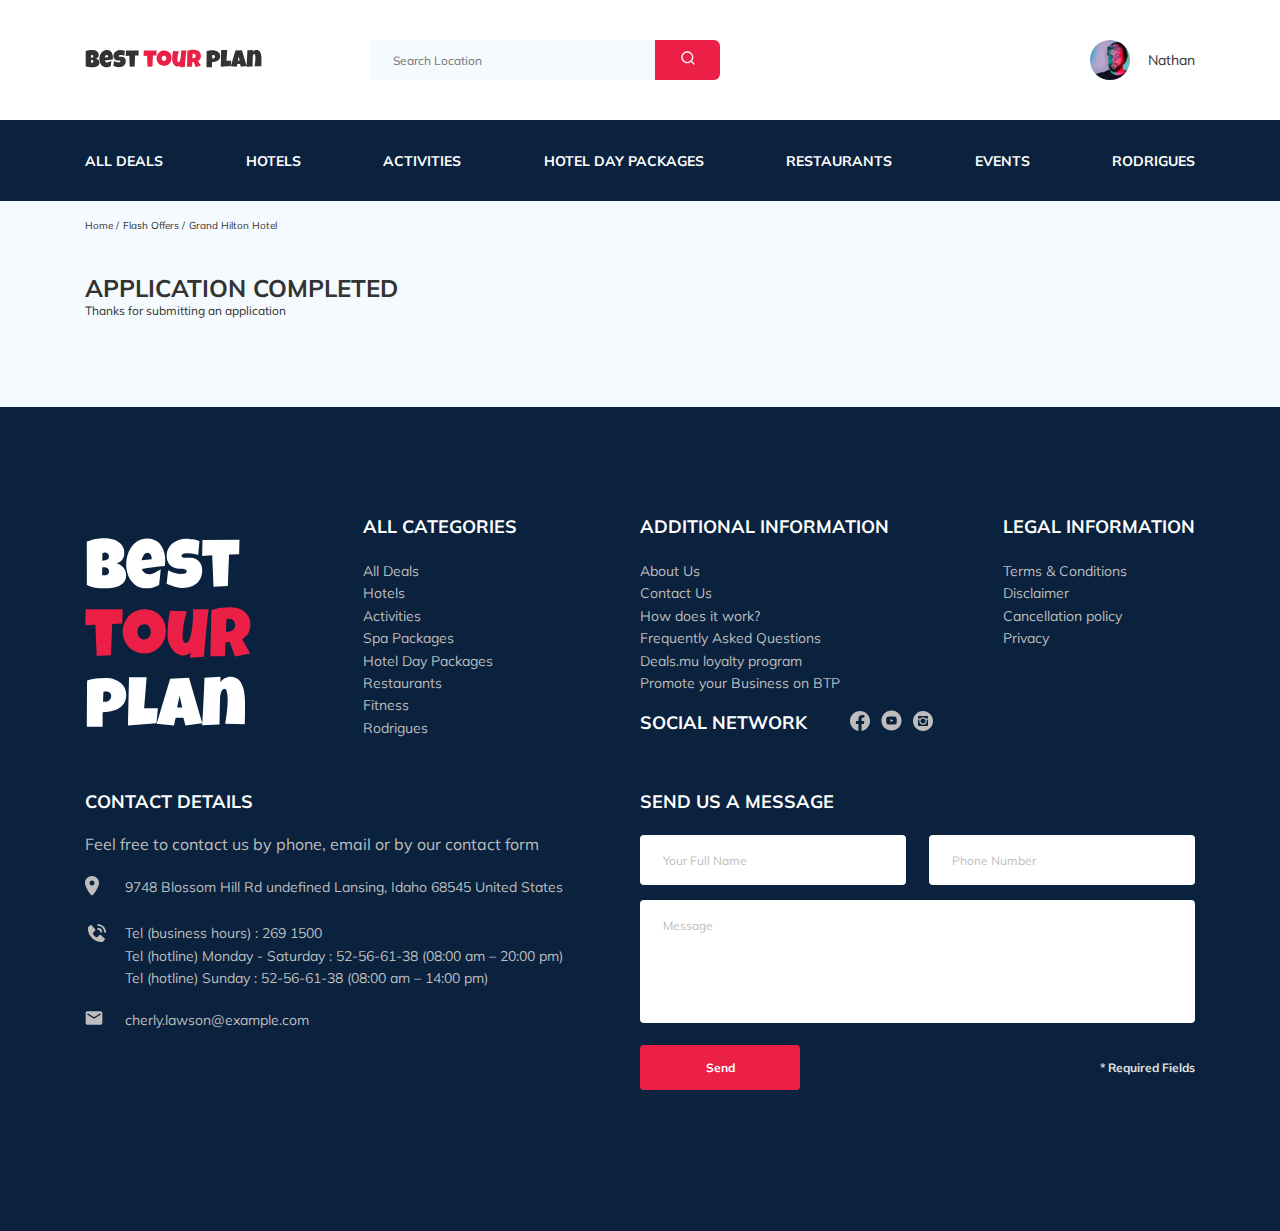
==== application.html @ 0e614ff8 "moving to another folder application.html" ====
<!DOCTYPE html>
<html lang="en">

<head>
  <meta charset="UTF-8">
  <meta name="viewport" content="width=device-width, initial-scale=1.0">
  <title>Best Tour Plan - Hotel Booking</title>
  <link rel="shortcut icon" href="favicon.ico" type="image/x-icon">
  <link rel="icon" href="favicon.ico" type="image/x-icon">

  <link rel="preconnect" href="https://fonts.gstatic.com">
  <link
    href="https://fonts.googleapis.com/css2?family=Mulish:wght@300;400;700&family=Nunito:wght@400;600;800&display=swap"
    rel="stylesheet">

  <link rel="stylesheet" href="css/swiper-bundle.min.css">
  <link rel="stylesheet" href="css/style.css">
</head>

<body>
  <header class="navbar navbar--mobile_fixed">
    <div class="container">
      <div class="navbar-top">
        <a href="https://aleksey-veselov.ru/tour-plan/" class="logo">
          <img src="img/horizontal-logo.svg" alt="Logo: Best Tour Plan" class="logo__image">
        </a>
        <form action="#" class="search navbar__search navbar__search--mobile_hidden">
          <input type="text" class="search__input" placeholder="Search Location">
          <button class="search__button">
            <img src="img/search.svg" alt="Icon: search">
          </button>
        </form>
        <a href="#" class="user navbar__user navbar__user--mobile_hidden">
          <img src="img/user-avatar.jpg" alt="Avatar: Nathan" class="user__avatar">
          <span class="user__name">Nathan</span>
        </a>
        <!-- .menu-button_line -->
        <button class="menu-button navbar-top__menu-button">
          <span class="menu-button__line"></span>
          <span class="menu-button__line"></span>
          <span class="menu-button__line"></span>
        </button>
      </div>
      <!-- /.navbar-top -->
    </div>
    <!-- /.container -->
    <div class="navbar-bottom">
      <div class="container">
        <nav class="navbar-menu">
          <!-- mobile-menu-item -->
          <ul class="navbar-menu__item-list">
            <li class="navbar-menu__item navbar-menu__item--mobile_visible">
              <a href="#" class="user navbar__user navbar__user--mobile_visible">
                <img src="img/user-avatar.jpg" alt="Avatar: Nathan" class="user__avatar">
                <span class="user__name user__name--light">Nathan</span>
              </a>
            </li>
            <li class="navbar-menu__item navbar-menu__item--mobile_visible">
              <form action="#" class="search navbar__search navbar__search--mobile_visible">
                <input type="text" class="search__input" placeholder="Search Location">
                <button class="search__button">
                  <img src="img/search.svg" alt="Icon: search">
                </button>
              </form>
            </li>
            <li class="navbar-menu__item"></li>
          </ul>
          <!-- /.mobile-menu-item -->
          <ul class="navbar-menu__item-list">
            <li class="navbar-menu__item">
              <a href="#" class="navbar-menu__link">All Deals</a>
            </li>
            <li class="navbar-menu__item">
              <a href="#" class="navbar-menu__link">Hotels</a>
            </li>
            <li class="navbar-menu__item">
              <a href="#" class="navbar-menu__link">Activities</a>
            </li>
            <li class="navbar-menu__item">
              <a href="#" class="navbar-menu__link">Hotel Day Packages</a>
            </li>
            <li class="navbar-menu__item">
              <a href="#" class="navbar-menu__link">Restaurants</a>
            </li>
            <li class="navbar-menu__item">
              <a href="#" class="navbar-menu__link">Events</a>
            </li>
            <li class="navbar-menu__item">
              <a href="#" class="navbar-menu__link">Rodrigues</a>
            </li>
          </ul>
        </nav>
        <!-- /.navbar-menu -->
      </div>
      <!-- /.container -->
    </div>
    <!-- /.navbar-bottom -->
  </header>
  <div class="container">
    <nav class="breadcrumb">
      <ul class="breadcrumb-list">
        <li class="breadcrumb-list__item">
          <a href="#" class="breadcrumb-list__link">Home</a>
        </li>
        <li class="breadcrumb-list__item">
          <a href="#" class="breadcrumb-list__link">Flash Offers</a>
        </li>
        <li class="breadcrumb-list__item">Grand Hilton Hotel
        </li>
      </ul>
    </nav>
  </div>
  <!-- /.breadcrumb -->
  <section class="hotel">
    <div class="container">
      <div class="hotel-info">

        <div class="hotel-info__text">
          <div class="hotel-wrapper">
            <h1 class="hotel-name">Application completed</h1>
          </div>
          <p class="hotel-description">Thanks for submitting an application
        </div>

      </div>

    </div>
    <!-- /.container -->
  </section>
  <section>
    <div class="footer">
      <div class="container">
        <div class="footer-wrapper">
          <img src="img/vertical-logo.svg" alt="Logo: Best Tour Plan" class="logo footer__logo">
          <div class="footer__list footer__categories">
            <h3 class="footer-tittle">All categories</h3>
            <ul class="footer__ul">
              <li class="footer__item"><a href="#" class="footer__link">All Deals</a></li>
              <li class="footer__item"><a href="#" class="footer__link">Hotels</a></li>
              <li class="footer__item"><a href="#" class="footer__link">Activities</a></li>
              <li class="footer__item"><a href="#" class="footer__link">Spa Packages</a></li>
              <li class="footer__item"><a href="#" class="footer__link">Hotel Day Packages</a></li>
              <li class="footer__item"><a href="#" class="footer__link">Restaurants</a></li>
              <li class="footer__item"><a href="#" class="footer__link">Fitness</a></li>
              <li class="footer__item"><a href="#" class="footer__link">Rodrigues</a></li>
            </ul>
          </div>
          <!-- /.footer__list footer__categories-->
          <div class="footer__list footer__additional">
            <h3 class="footer-tittle">Additional information</h3>
            <ul class="footer__ul">
              <li class="footer__item"><a href="#" class="footer__link">About Us</a></li>
              <li class="footer__item"><a href="#" class="footer__link">Contact Us</a></li>
              <li class="footer__item"><a href="#" class="footer__link">How does it work?</a></li>
              <li class="footer__item"><a href="#" class="footer__link">Frequently Asked Questions</a></li>
              <li class="footer__item"><a href="#" class="footer__link">Deals.mu loyalty program</a></li>
              <li class="footer__item"><a href="#" class="footer__link">Promote your Business on BTP</a></li>
            </ul>
          </div>
          <!-- /.footer__list -->
          <div class="footer__social-network">
            <h3 class="footer-tittle footer-tittle_inline">Social network</h3>
            <div class="footer__social-links">
              <a href="https://ru-ru.facebook.com/" class="footer__link" target="_blank"><img src="img/facebook.svg"
                  alt="icon facebook"></a>
              <a href="https://www.youtube.com/" class="footer__link" target="_blank"><img src="img/youtube.svg"
                  alt="icon youtube"></a>
              <a href="https://www.instagram.com/" class="footer__link" target="_blank"><img src="img/instagram.svg"
                  alt="icon instagram"></a>
            </div>
            <!-- /.footer__social-links -->
          </div>
          <!-- /.footer__social-network -->
          <div class="footer__list footer__legal">
            <h3 class="footer-tittle">Legal information</h3>
            <ul class="footer__ul">
              <li class="footer__item"><a href="#" class="footer__link">Terms & Conditions</a></li>
              <li class="footer__item"><a href="#" class="footer__link">Disclaimer</a></li>
              <li class="footer__item"><a href="#" class="footer__link">Cancellation policy</a></li>
              <li class="footer__item"><a href="#" class="footer__link">Privacy</a></li>
            </ul>
          </div>
          <!-- /.footer-list -->
          <div class="footer__contact-details">
            <h3 class="footer-tittle">Contact Details</h3>
            <p class="footer__text">Feel free to contact us by phone, email or by our contact form</p>
            <ul class="footer__ul">
              <li class="footer__item footer__item--botm">
                <div class="footer__icon-wrapper">
                  <img class="footer__icon" src="img/map-marker.svg" alt="icon map">
                </div>
                9748 Blossom Hill Rd undefined Lansing, Idaho 68545 United States <br>
              </li>
              <li class="footer__item footer__item--botm">
                <div class="footer__icon-wrapper">
                  <img class="footer__icon" src="img/phone-call.svg" alt="icon phone-call">
                </div>
                <div class="footer__item-wrapper">
                  Tel (business hours) :
                  <a class="footer__link" href="tel:269-1500">269 1500</a> <br>
                  Tel (hotline) Monday - Saturday :
                  <a class="footer__link" href="tel:52-56-61-38">52-56-61-38</a> (08:00 am – 20:00 pm)<br>
                  Tel (hotline) Sunday :
                  <a class="footer__link" href="tel:52-56-61-38">52-56-61-38</a> (08:00 am – 14:00 pm)
                </div>
              </li>
              <li class="footer__item footer__item--botm">
                <div class="footer__icon-wrapper">
                  <img class="footer__icon" src="img/email.svg" alt="icon email">
                </div>
                <a class="footer__item footer__item--connection"
                  href="mailto:cherly.lawson@example.com">cherly.lawson@example.com</a>
              </li>
            </ul>
          </div>
          <!-- /.footer__contact-details -->
          <div class="footer__contact-form">
            <h3 class="footer-tittle">Send us a message</h3>
            <form action="send.php" method="POST" class="footer__form">

              <input type="text" class="input footer__input" placeholder="Your Full Name" name="name">
              <input type="text" class="input footer__input" placeholder="Phone Number" name="phone">

              <textarea class="message footer__message" placeholder="Message" name="message"></textarea>

              <button class="button footer__button" type="submit">Send</button>
              <span class="footer__info">* Required Fields</span>
            </form>
          </div>
          <!-- /.footer__contact-form -->
        </div>
        <!-- /.footer-wrapper -->

      </div>
      <!-- /.container -->
    </div>
  </section>
  <div class="modal">
    <div class="modal__overlay"></div>
    <!-- /.modal__overlay -->
    <div class="modal__dialog">
      <a href="#" class="modal__close"><img src="img/close.svg" alt="icon close"></a>
      <h3 class="modal-tittle">Booking</h3>
      <form action="send.php" method="POST" class="modal__form">

        <input type="text" class="input modal__input" placeholder="Your Full Name*" name="name">
        <input type="text" class="input modal__input" placeholder="Phone Number*" name="phone">
        <input type="text" class="input modal__input" placeholder="Email*" name="email">

        <textarea class="message modal__message" placeholder="Message" name="message"></textarea>

        <button class="button modal__button" type="submit">Send</button>
        <span class="modal__info">* Required Fields</span>
      </form>
    </div>
    <!-- /.modal__dialog -->
  </div>
  <!-- /.modal -->
  <script src="js/jquery-3.5.1.min.js"></script>
  <script src="js/swiper-bundle.min.js"></script>
  <script src="js/main.js"></script>
</body>

</html>
---- css/style.css ----
/*! normalize.css v8.0.1 | MIT License | github.com/necolas/normalize.css */
/* Document
   ========================================================================== */
/**
 * 1. Correct the line height in all browsers.
 * 2. Prevent adjustments of font size after orientation changes in iOS.
 */
html {
  line-height: 1.15;
  /* 1 */
  -webkit-text-size-adjust: 100%;
  /* 2 */
}

/* Sections
   ========================================================================== */
/**
 * Remove the margin in all browsers.
 */
body {
  margin: 0;
}

/**
 * Render the `main` element consistently in IE.
 */
main {
  display: block;
}

/**
 * Correct the font size and margin on `h1` elements within `section` and
 * `article` contexts in Chrome, Firefox, and Safari.
 */
h1 {
  font-size: 2em;
  margin: 0.67em 0;
}

/* Grouping content
   ========================================================================== */
/**
 * 1. Add the correct box sizing in Firefox.
 * 2. Show the overflow in Edge and IE.
 */
hr {
  box-sizing: content-box;
  /* 1 */
  height: 0;
  /* 1 */
  overflow: visible;
  /* 2 */
}

/**
 * 1. Correct the inheritance and scaling of font size in all browsers.
 * 2. Correct the odd `em` font sizing in all browsers.
 */
pre {
  font-family: monospace, monospace;
  /* 1 */
  font-size: 1em;
  /* 2 */
}

/* Text-level semantics
   ========================================================================== */
/**
 * Remove the gray background on active links in IE 10.
 */
a {
  background-color: transparent;
}

/**
 * 1. Remove the bottom border in Chrome 57-
 * 2. Add the correct text decoration in Chrome, Edge, IE, Opera, and Safari.
 */
abbr[title] {
  border-bottom: none;
  /* 1 */
  text-decoration: underline;
  /* 2 */
  text-decoration: underline dotted;
  /* 2 */
}

/**
 * Add the correct font weight in Chrome, Edge, and Safari.
 */
b,
strong {
  font-weight: bolder;
}

/**
 * 1. Correct the inheritance and scaling of font size in all browsers.
 * 2. Correct the odd `em` font sizing in all browsers.
 */
code,
kbd,
samp {
  font-family: monospace, monospace;
  /* 1 */
  font-size: 1em;
  /* 2 */
}

/**
 * Add the correct font size in all browsers.
 */
small {
  font-size: 80%;
}

/**
 * Prevent `sub` and `sup` elements from affecting the line height in
 * all browsers.
 */
sub,
sup {
  font-size: 75%;
  line-height: 0;
  position: relative;
  vertical-align: baseline;
}

sub {
  bottom: -0.25em;
}

sup {
  top: -0.5em;
}

/* Embedded content
   ========================================================================== */
/**
 * Remove the border on images inside links in IE 10.
 */
img {
  border-style: none;
}

/* Forms
   ========================================================================== */
/**
 * 1. Change the font styles in all browsers.
 * 2. Remove the margin in Firefox and Safari.
 */
button,
input,
optgroup,
select,
textarea {
  font-family: inherit;
  /* 1 */
  font-size: 100%;
  /* 1 */
  line-height: 1.15;
  /* 1 */
  margin: 0;
  /* 2 */
}

/**
 * Show the overflow in IE.
 * 1. Show the overflow in Edge.
 */
button,
input {
  /* 1 */
  overflow: visible;
}

/**
 * Remove the inheritance of text transform in Edge, Firefox, and IE.
 * 1. Remove the inheritance of text transform in Firefox.
 */
button,
select {
  /* 1 */
  text-transform: none;
}

/**
 * Correct the inability to style clickable types in iOS and Safari.
 */
button,
[type="button"],
[type="reset"],
[type="submit"] {
  -webkit-appearance: button;
}

/**
 * Remove the inner border and padding in Firefox.
 */
button::-moz-focus-inner,
[type="button"]::-moz-focus-inner,
[type="reset"]::-moz-focus-inner,
[type="submit"]::-moz-focus-inner {
  border-style: none;
  padding: 0;
}

/**
 * Restore the focus styles unset by the previous rule.
 */
button:-moz-focusring,
[type="button"]:-moz-focusring,
[type="reset"]:-moz-focusring,
[type="submit"]:-moz-focusring {
  outline: 1px dotted ButtonText;
}

/**
 * Correct the padding in Firefox.
 */
fieldset {
  padding: 0.35em 0.75em 0.625em;
}

/**
 * 1. Correct the text wrapping in Edge and IE.
 * 2. Correct the color inheritance from `fieldset` elements in IE.
 * 3. Remove the padding so developers are not caught out when they zero out
 *    `fieldset` elements in all browsers.
 */
legend {
  box-sizing: border-box;
  /* 1 */
  color: inherit;
  /* 2 */
  display: table;
  /* 1 */
  max-width: 100%;
  /* 1 */
  padding: 0;
  /* 3 */
  white-space: normal;
  /* 1 */
}

/**
 * Add the correct vertical alignment in Chrome, Firefox, and Opera.
 */
progress {
  vertical-align: baseline;
}

/**
 * Remove the default vertical scrollbar in IE 10+.
 */
textarea {
  overflow: auto;
}

/**
 * 1. Add the correct box sizing in IE 10.
 * 2. Remove the padding in IE 10.
 */
[type="checkbox"],
[type="radio"] {
  box-sizing: border-box;
  /* 1 */
  padding: 0;
  /* 2 */
}

/**
 * Correct the cursor style of increment and decrement buttons in Chrome.
 */
[type="number"]::-webkit-inner-spin-button,
[type="number"]::-webkit-outer-spin-button {
  height: auto;
}

/**
 * 1. Correct the odd appearance in Chrome and Safari.
 * 2. Correct the outline style in Safari.
 */
[type="search"] {
  -webkit-appearance: textfield;
  /* 1 */
  outline-offset: -2px;
  /* 2 */
}

/**
 * Remove the inner padding in Chrome and Safari on macOS.
 */
[type="search"]::-webkit-search-decoration {
  -webkit-appearance: none;
}

/**
 * 1. Correct the inability to style clickable types in iOS and Safari.
 * 2. Change font properties to `inherit` in Safari.
 */
::-webkit-file-upload-button {
  -webkit-appearance: button;
  /* 1 */
  font: inherit;
  /* 2 */
}

/* Interactive
   ========================================================================== */
/*
 * Add the correct display in Edge, IE 10+, and Firefox.
 */
details {
  display: block;
}

/*
 * Add the correct display in all browsers.
 */
summary {
  display: list-item;
}

/* Misc
   ========================================================================== */
/**
 * Add the correct display in IE 10+.
 */
template {
  display: none;
}

/**
 * Add the correct display in IE 10.
 */
[hidden] {
  display: none;
}

* {
  box-sizing: border-box;
  outline: none;
}

body {
  font-family: "Mulish", sans-serif;
  color: #333333;
  background-color: #F5FAFE;
}

.container {
  max-width: 1110px;
  margin: auto;
}

img {
  max-width: 100%;
}

.input {
  border-radius: 4px;
  border: none;
  padding: 20px 23px;
  height: 50px;
  font-style: normal;
  font-weight: normal;
  font-size: 12px;
  line-height: 15px;
  color: #333333;
}

.input::placeholder {
  font-size: 12px;
  line-height: 15px;
  color: #BDBDBD;
}

.message {
  background-color: #ffffff;
  border-radius: 4px;
  padding: 18px 23px;
  border: none;
  margin-bottom: 22px;
  font-style: normal;
  font-weight: normal;
  font-size: 12px;
  line-height: 15px;
  color: #333333;
}

.message::placeholder {
  font-size: 12px;
  line-height: 15px;
  color: #BDBDBD;
}

.button {
  width: 160px;
  min-height: 45px;
  color: #ffffff;
  background-color: #EC1F46;
  font-style: normal;
  font-weight: bold;
  font-size: 12px;
  line-height: 15px;
  border: none;
  border-radius: 4px;
  cursor: pointer;
}

.navbar {
  background-color: #ffffff;
}

.navbar-top {
  display: flex;
  align-items: center;
  justify-content: space-between;
  padding-top: 40px;
  padding-bottom: 40px;
}

.navbar-top__menu-button {
  display: none;
}

.navbar__search {
  margin-right: auto;
  margin-left: 108px;
}

.navbar-bottom {
  background-color: #0A223D;
}

.navbar-menu {
  padding: 31px 0;
}

.navbar-menu__item-list {
  display: flex;
  align-items: center;
  justify-content: space-between;
  list-style-type: none;
  margin: 0;
  padding: 0;
}

.navbar-menu__link {
  color: #ffffff;
  text-decoration: none;
  text-transform: uppercase;
  font-size: 14px;
  line-height: 18px;
  font-weight: bold;
}

.navbar-menu__item--mobile_visible {
  display: none;
}

.logo__image {
  width: 177px;
}

.search {
  display: flex;
  position: relative;
  border-radius: 6px;
  overflow: hidden;
  height: 40px;
}

.search__input {
  width: 350px;
  height: 100%;
  padding-left: 23px;
  padding-right: 75px;
  border: none;
  font-size: 12px;
  line-height: 15px;
  color: #333333;
  background-color: #F5FAFE;
}

.search__input ::placeholder {
  color: #BDBDBD;
}

.search__button {
  position: absolute;
  background-color: #EC1F46;
  width: 65px;
  height: 100%;
  top: 0;
  right: 0;
  border: none;
  cursor: pointer;
}

.user {
  display: flex;
  align-items: center;
  text-decoration: none;
}

.user__avatar {
  width: 40px;
  height: 40px;
  border-radius: 50%;
  object-fit: cover;
}

.user__name {
  font-size: 14px;
  line-height: 18px;
  color: #333333;
  margin-left: 18px;
}

.breadcrumb-list {
  display: flex;
  align-items: center;
  list-style: none;
  padding: 18px 0;
  margin: 0;
}

.breadcrumb-list__item {
  font-size: 10px;
  line-height: 13px;
}

.breadcrumb-list__item:not(:last-child)::after {
  content: '/';
  margin-right: 4px;
}

.breadcrumb-list__link {
  color: #333333;
  text-decoration: none;
}

.swiper-slide__image {
  width: 100%;
  height: 100%;
  object-fit: cover;
}

.hotel {
  padding-top: 23px;
  padding-bottom: 70px;
}

.hotel-info {
  display: flex;
  align-items: center;
  justify-content: space-between;
  margin-bottom: 18px;
}

.hotel__stars {
  display: flex;
  margin-bottom: 4px;
  flex-basis: 100%;
  height: 8px;
}

.hotel__stars-item {
  width: 8px;
  height: 8px;
  align-items: center;
  margin-right: 4px;
}

.hotel-name {
  margin: 0;
  text-transform: uppercase;
  font-size: 24px;
  line-height: 30px;
  margin-right: 14px;
}

.hotel-wrapper {
  display: flex;
  flex-wrap: wrap;
  align-items: center;
}

.hotel-description {
  margin: 0;
  font-size: 12px;
  line-height: 16px;
  color: #333333;
}

.hotel-grid {
  display: flex;
  justify-content: space-between;
  max-width: 1110px;
}

.hotel-right {
  display: flex;
  flex-direction: column;
  justify-content: space-between;
}

.hotel-slider {
  max-width: 728px;
  height: 450px;
  object-fit: cover;
  margin: 0;
}

.hotel-slider__item {
  position: relative;
  max-width: 728px;
  height: 450px;
  border-radius: 8px;
  overflow: hidden;
}

.hotel-slider__item:after {
  content: '';
  position: absolute;
  width: 100%;
  height: 100%;
  top: 0;
  bottom: 0;
  left: 0;
  right: 0;
  background: linear-gradient(180deg, rgba(0, 122, 223, 0.48) 0%, rgba(255, 255, 255, 0.128) 100%);
  z-index: 10;
}

.hotel-slider__button {
  position: absolute;
  top: 50%;
  z-index: 99;
  transform: translateY(-50%);
  width: 30px;
  height: 30px;
  border: none;
  background-color: transparent;
  background-repeat: no-repeat;
  background-position: center;
  background-size: 10px;
  cursor: pointer;
}

.hotel-slider__button--next {
  right: 18px;
  background-image: url(../img/arrow-next.svg);
}

.hotel-slider__button--prev {
  left: 18px;
  background-image: url(../img/arrow-prev.svg);
}

.offer {
  font-weight: 600;
  font-size: 10px;
  line-height: 13px;
  border-radius: 3px;
  background-color: #EC1F46;
  color: #ffffff;
  padding: 4px 9px;
}

.rating {
  max-width: 65px;
  min-height: 45px;
  background-color: #EC1F46;
  color: #ffffff;
  border-radius: 4px;
  text-align: center;
}

.rating__text {
  font-weight: 600;
  font-size: 8px;
  line-height: 10px;
}

.rating__counter {
  font-weight: bold;
  font-size: 14px;
  line-height: 18px;
}

.rating__counter:after {
  content: '5';
  font-size: 10px;
}

.booking {
  width: 350px;
  height: 210px;
  background: #0A223D;
  border-radius: 8px;
  color: #ffffff;
  padding: 28px;
}

.booking__info {
  display: flex;
  font-family: Nunito, sans-serif;
  margin-bottom: 9px;
  justify-content: space-between;
}

.booking__price {
  display: flex;
  flex-direction: column;
}

.booking__start {
  font-weight: 400;
  font-size: 10px;
  line-height: 14px;
}

.booking__pricetag {
  font-weight: 800;
  font-size: 24px;
  line-height: 33px;
}

.booking__end {
  font-weight: 400;
  font-size: 12px;
  line-height: 16px;
}

.booking__room {
  margin-top: 4px;
  font-weight: 400;
}

.booking__text {
  display: flex;
  align-items: center;
  justify-content: space-between;
  min-width: 80px;
  margin-bottom: 8px;
}

.booking__icon {
  width: 12px;
  height: 12px;
}

.booking .call-center {
  display: flex;
  justify-content: space-between;
  align-items: center;
  margin-bottom: 17px;
  font-weight: 600;
  font-family: Nunito, sans-serif;
}

.booking .call-center__text {
  font-weight: 600;
  font-size: 18px;
  line-height: 25px;
}

.booking .call-center__icon {
  width: 13px;
  height: 13px;
}

.booking .call-center__number {
  font-weight: 600;
  font-size: 18px;
  line-height: 25px;
  color: #ffffff;
  text-decoration: none;
}

.booking .call-center__num {
  margin-left: 8px;
}

.booking__button {
  width: 100%;
  min-height: 45px;
  font-size: 14px;
  line-height: 19px;
  font-weight: 600;
  color: #ffffff;
  background: #EC1F46;
  border-radius: 4px;
  cursor: pointer;
  border: none;
}

.map {
  width: 350px;
  height: 213px;
  border-radius: 8px;
  overflow: hidden;
}

.newsletter {
  position: relative;
  padding: 98px 0 87px;
  background-image: url(../img/newsletter-bg.jpg);
  background-repeat: no-repeat;
  background-size: cover;
  background-position: center;
}

.newsletter::before {
  content: '';
  position: absolute;
  top: 0;
  left: 0;
  right: 0;
  bottom: 0;
  width: 100%;
  height: 100%;
  background-color: rgba(10, 34, 61, 0.8);
}

.newsletter-wrapper {
  position: relative;
  max-width: 731px;
  margin: auto;
  display: flex;
  align-items: center;
  justify-content: space-between;
}

.newsletter-tittle {
  display: flex;
  flex-direction: column;
  color: #ffffff;
  font-size: 24px;
  line-height: 30px;
  font-weight: 300;
  margin: 0;
}

.newsletter-tittle__strong {
  text-transform: uppercase;
  font-size: 36px;
  line-height: 45px;
  font-weight: 600;
  margin-top: 5px;
}

.subscribe {
  position: relative;
  width: 350px;
  min-height: 55px;
  border: none;
  border-radius: 4px;
  overflow: hidden;
}

.subscribe__input {
  position: absolute;
  width: 100%;
  height: 100%;
  padding-left: 33px;
  font-size: 14px;
  line-height: 18px;
  font-weight: 300;
  padding-right: 75px;
}

.subscribe__input::placeholder {
  color: #BDBDBD;
}

.subscribe__button {
  position: absolute;
  min-width: 65px;
  max-width: 30%;
  height: 55px;
  overflow: visible;
  color: #ffffff;
  background-color: #EC1F46;
  height: 100%;
  right: 0;
  font-size: 12px;
  line-height: 15px;
  font-weight: 700;
  border: none;
  cursor: pointer;
}

.rewiews {
  padding: 40px 0 70px 0;
}

.rewiews__tittle {
  font-weight: bold;
  font-size: 36px;
  line-height: 45px;
  text-align: center;
  text-transform: uppercase;
  color: #333333;
  margin-top: 0;
  margin-bottom: 70px;
}

.rewiews-slider {
  height: 100%;
}

.rewiews-slider__item {
  position: relative;
  display: flex;
  flex-direction: column;
  align-items: center;
  background-color: #ffffff;
  border-radius: 8px;
  max-width: 730px;
  margin: 45px auto 0;
  padding: 0 62px 30px;
}

.rewiews-slider__item:before {
  content: '';
  position: absolute;
  background-image: url(../img/quote-left.svg);
  background-repeat: no-repeat;
  width: 70px;
  height: 47px;
  left: 62px;
  top: 13px;
}

.rewiews-slider__item:after {
  content: '';
  position: absolute;
  background-image: url(../img/quote-right.svg);
  background-repeat: no-repeat;
  width: 70px;
  height: 47px;
  right: 60px;
  top: 118px;
}

.rewiews-slider__button {
  position: absolute;
  top: 40%;
  transform: translateY(-60%);
  width: 30px;
  height: 30px;
  background-repeat: no-repeat;
  background-size: 10px;
  border: none;
  background-color: transparent;
  background-position: center;
  cursor: pointer;
  z-index: 50;
}

.rewiews-slider__button--prev {
  background-image: url(../img/arrow-secondary-prev.svg);
  left: 0;
  padding: 6px 10px;
}

.rewiews-slider__button--next {
  background-image: url(../img/arrow-secondary-next.svg);
  right: 0;
  padding: 6px 10px;
}

.rewiews-slider__profile {
  display: flex;
  flex-direction: column;
  align-items: center;
  margin-bottom: 32px;
  margin-top: -45px;
}

.rewiews-slider__avatar {
  width: 90px;
  height: 90px;
  border-radius: 50%;
  object-fit: cover;
  margin-bottom: 9px;
}

.rewiews-slider__username {
  margin-top: 0;
  margin-bottom: 10px;
  font-weight: bold;
  font-size: 12px;
  line-height: 15px;
  color: #EC1F46;
}

.rewiews-slider__date {
  font-family: Mulish;
  font-style: normal;
  font-weight: normal;
  font-size: 10px;
  line-height: 13px;
  color: #333333;
  margin-bottom: 4px;
}

.rewiews-slider__stars {
  width: 6px;
  height: 6px;
}

.rewiews-slider__text {
  margin: 0;
  max-width: 537px;
  min-height: 114px;
  font-style: normal;
  font-weight: normal;
  font-size: 12px;
  line-height: 160%;
  text-align: justify;
  color: #333333;
}

.activities {
  padding: 60px 0 98px;
}

.activities-tittle {
  font-size: 24px;
  line-height: 30px;
  margin-bottom: 57px;
  margin-top: 0;
  font-style: bold;
  text-transform: uppercase;
}

.activities-wrapper {
  display: flex;
  justify-content: space-between;
}

.card {
  position: relative;
  display: flex;
  flex-direction: column;
  align-items: start;
  width: 255px;
  height: 255px;
  border-radius: 6px;
  overflow: hidden;
  padding: 24px 26px;
}

.card:before {
  content: '';
  position: absolute;
  left: 0;
  top: 0;
  bottom: 0;
  right: 0;
  width: 100%;
  height: 100%;
  background: linear-gradient(179.83deg, rgba(196, 196, 196, 0) 35.34%, #0A223D 99.85%);
  z-index: -1;
}

.card__image {
  position: absolute;
  left: 0;
  right: 0;
  top: 0;
  bottom: 0;
  width: 100%;
  height: 100%;
  object-fit: cover;
  z-index: -2;
}

.card__content {
  margin-top: auto;
  max-width: 200px;
}

.card__tittle {
  max-width: 100%;
  font-style: normal;
  font-weight: bold;
  font-size: 16px;
  line-height: 20px;
  color: #ffffff;
  margin-bottom: 18px;
  margin-top: 0;
}

.card__button {
  font-style: normal;
  font-weight: 600;
  font-size: 12px;
  line-height: 16px;
  color: #ffffff;
  background-color: #EC1F46;
  padding: 7px 21px;
  border: none;
  border-radius: 4px;
  cursor: pointer;
}

.footer {
  background-color: #0A223D;
  color: #ffffff;
  padding: 108px 0 46px 0;
}

.footer-wrapper {
  display: grid;
  grid-template-columns: repeat(4, minmax(min-content, 1fr));
  grid-auto-rows: minmax(40px, min-content);
  align-items: start;
}

.footer__logo {
  grid-row: 1 / 3;
  width: 166px;
  align-self: stretch;
}

.footer__categories {
  grid-row: 1 / 4;
}

.footer__social-links {
  display: flex;
  min-width: 83px;
  align-items: center;
  justify-content: space-between;
}

.footer__social-network {
  display: flex;
  align-items: center;
  grid-row: 2 / 4;
  grid-column: span 2;
}

.footer__legal {
  justify-self: end;
}

.footer__contact--span {
  height: 69px;
}

.footer__contact-details {
  grid-column: span 2;
}

.footer__contact-form {
  grid-column: span 2;
}

.footer__form {
  display: flex;
  align-items: center;
  justify-content: space-between;
  flex-wrap: wrap;
  margin-bottom: 95px;
}

.footer-tittle {
  font-weight: bold;
  font-size: 18px;
  line-height: 23px;
  text-transform: uppercase;
  color: #ffffff;
  margin-top: 0;
  margin-bottom: 22px;
}

.footer-tittle_inline {
  margin: 0 43px 0 0;
}

.footer__list--sub {
  display: flex;
  justify-content: space-between;
}

.footer__ul {
  padding: 0;
  list-style: none;
}

.footer__ul--sub {
  display: flex;
  padding: 0;
  margin: 0;
  font-size: 12px;
  font-weight: 15px;
}

.footer__item {
  display: flex;
  align-items: flex-start;
  color: #BDBDBD;
  font-size: 14px;
  line-height: 160%;
  font-weight: normal;
  text-decoration: none;
}

.footer__item--botm {
  margin-bottom: 20px;
}

.footer__item--sub {
  font-style: normal;
  font-weight: normal;
  font-size: 12px;
  line-height: 15px;
  color: #ffffff;
}

.footer__text {
  color: #BDBDBD;
  margin-top: 0;
  margin-bottom: 22px;
}

.footer__icon-wrapper {
  min-width: 40px;
}

.footer__link {
  text-decoration: none;
  color: inherit;
}

.footer__link--sub {
  margin-right: 8px;
}

.footer__input {
  margin-bottom: 15px;
  flex-basis: 48%;
}

.footer__message {
  flex-basis: 100%;
  margin-bottom: 22px;
  height: 123px;
  resize: none;
}

.footer__info {
  font-style: normal;
  font-weight: bold;
  font-size: 12px;
  line-height: 15px;
  color: #E0E0E0;
}

.modal__overlay {
  position: fixed;
  left: 0;
  top: 0;
  right: 0;
  bottom: 0;
  background-color: rgba(0, 143, 223, 0.39);
  z-index: 100;
  visibility: hidden;
  opacity: 0;
  transition: opacity 0.5s;
}

.modal__overlay--visible {
  visibility: visible;
  opacity: 1;
}

.modal__dialog {
  position: fixed;
  max-width: 478px;
  top: 50%;
  left: 50%;
  padding: 33px 88px;
  background-color: #0A223D;
  border-radius: 8px;
  transform: translate(-50%, -50%);
  color: #ffffff;
  z-index: 101;
  visibility: hidden;
  opacity: 0;
  transition: opacity 0.5s;
  max-height: 100%;
  overflow: auto;
}

.modal__dialog--visible {
  visibility: visible;
  opacity: 1;
}

.modal__close {
  position: absolute;
  right: 18px;
  top: 17px;
  text-decoration: none;
  cursor: pointer;
}

.modal-tittle {
  font-weight: bold;
  font-size: 18px;
  line-height: 23px;
  text-transform: uppercase;
  color: #ffffff;
  margin-top: 0;
  margin-bottom: 15px;
  text-align: center;
}

.modal__form {
  display: flex;
  align-items: center;
  justify-content: space-between;
  flex-wrap: wrap;
}

.modal__input {
  width: 100%;
  margin-bottom: 15px;
}

.modal__message {
  width: 100%;
  height: 123px;
  resize: none;
}

.modal__info {
  font-style: normal;
  font-weight: bold;
  font-size: 12px;
  line-height: 15px;
  color: #E0E0E0;
}

@media (max-width: 1200px) {
  .container {
    max-width: 960px;
  }
  .hotel-slider {
    max-width: 590px;
  }
  .swiper-slide__image {
    max-width: 590px;
    height: 450px;
  }
  .card {
    width: 230px;
    height: 230px;
  }
  .card__content {
    width: 100%;
  }
  .footer__input {
    flex-basis: 100%;
  }
  .footer__additional {
    display: grid;
    grid-auto-columns: max-content;
  }
  .footer__ul--additional {
    margin-top: 0;
  }
}

@media (max-width: 992px) {
  .container,
  .newsletter-wrapper {
    max-width: 700px;
  }
  .logo {
    width: 132px;
  }
  .navbar-top {
    padding-bottom: 30px;
    padding-top: 30px;
  }
  .navbar__search {
    margin-left: auto;
    margin-bottom: 39px;
  }
  .navbar-menu {
    padding-top: 22px;
    padding-bottom: 22px;
  }
  .navbar-menu__link {
    font-size: 12px;
    line-height: 15px;
  }
  .search__input {
    width: 340px;
  }
  .hotel-slider {
    height: 450px;
    max-width: 700px;
    margin-bottom: 30px;
  }
  .swiper-slide__image {
    max-width: 700px;
  }
  .hotel {
    padding-bottom: 60px;
  }
  .hotel-grid {
    flex-direction: column;
    min-height: 450px;
  }
  .hotel-right {
    flex-direction: row;
  }
  .booking {
    width: 340px;
    height: 210px;
  }
  .map {
    width: 340px;
    height: 210px;
  }
  .rewiews__tittle {
    margin-bottom: 50px;
    font-style: normal;
    font-weight: bold;
    font-size: 30px;
    line-height: 38px;
    text-align: center;
    text-transform: uppercase;
    color: #333333;
  }
  .rewiews-slider__item {
    max-width: 580px;
  }
  .rewiews-slider__item::after, .rewiews-slider__item::before {
    display: none;
  }
  .activities {
    padding-bottom: 50px;
  }
  .activities-wrapper {
    flex-wrap: wrap;
  }
  .activities__card {
    margin-bottom: 20px;
  }
  .card {
    width: 340px;
    height: 255px;
  }
  .footer {
    padding-top: 73px;
  }
  .footer-wrapper {
    grid-template-columns: repeat(6, 1fr);
    grid-row-gap: 40px;
  }
  .footer__input {
    flex-basis: 49%;
  }
  .footer__logo {
    grid-row: 1 / 2;
    grid-column: span 2;
  }
  .footer__social-network {
    grid-row: 1 / 2;
    grid-column: span 4;
    align-self: center;
  }
  .footer__categories {
    grid-row: 2 / 3;
    grid-column: span 2;
  }
  .footer__legal {
    grid-column: span 2;
  }
  .footer__additional {
    grid-column: span 2;
  }
  .footer__form {
    margin-bottom: 63px;
  }
  .footer__contact-details {
    grid-column: span 5;
    grid-row: 3;
  }
  .footer__contact-form {
    grid-column: span 5;
    grid-row: 4;
  }
  .modal__dialog {
    padding: 33px 68px;
  }
  .modal__input {
    height: 46px;
  }
  .modal__button {
    width: 140px;
    height: 46px;
    padding: 14px;
    font-size: 14px;
  }
  .modal__info {
    font-size: 10px;
  }
}

@media (max-width: 767px) {
  .container {
    max-width: 576px;
    width: 92%;
  }
  body {
    padding-top: 74px;
  }
  .navbar--mobile_fixed {
    position: fixed;
    left: 0;
    top: 0;
    right: 0;
    z-index: 99;
  }
  .navbar__user--mobile_hidden, .navbar__search--mobile_hidden {
    display: none;
  }
  .navbar__user--mobile_visible, .navbar__search--mobile_visible {
    display: flex;
  }
  .navbar__user {
    flex-direction: column;
    justify-content: center;
  }
  .navbar-bottom {
    display: none;
    position: fixed;
    left: 0;
    right: 0;
    bottom: 0;
    top: 74px;
    padding-top: 9px;
  }
  .navbar-bottom--visible {
    display: block;
    overflow-y: scroll;
  }
  .navbar-menu__item-list {
    flex-direction: column;
  }
  .navbar-menu__item--mobile_visible {
    display: block;
  }
  .navbar-menu__link {
    line-height: 35px;
  }
  .user__name--light {
    color: #ffffff;
    margin-left: 0;
    margin-top: 10px;
    margin-bottom: 27px;
  }
  .user-top {
    padding-top: 28px;
    padding-bottom: 28px;
  }
  .menu-button {
    display: flex;
    width: 16px;
    height: 11px;
    align-items: center;
    justify-content: space-between;
    flex-direction: column;
    border: none;
    background-color: #ffffff;
    cursor: pointer;
    color: black;
    padding: 0;
  }
  .menu-button__line {
    color: #333333;
    background-color: #333333;
    width: 16px;
    height: 1px;
    font-weight: 1px;
  }
  .hotel-slider {
    height: 350px;
  }
  .swiper-slide {
    height: 350px;
  }
  .swiper-slide__image {
    max-width: 700px;
  }
  .hotel {
    padding-top: 5px;
    padding-bottom: 40px;
  }
  .hotel-name {
    flex-basis: 100%;
    margin-right: 0;
  }
  .hotel-info__text {
    width: 100%;
  }
  .hotel-wrapper {
    justify-content: space-between;
  }
  .hotel__stars {
    flex-direction: row-reverse;
    flex-basis: 50%;
    margin-bottom: 16px;
    width: 48px;
    height: 8px;
    margin-right: 36px;
  }
  .hotel__stars-item {
    margin-left: 4px;
    margin-right: 0;
    width: 6px;
    height: 6px;
  }
  .rating {
    display: none;
  }
  .offer {
    order: -1;
    margin-bottom: 10px;
  }
  .hotel-right {
    display: flex;
    flex-direction: column;
    justify-content: space-between;
    min-height: 450px;
  }
  .swiper-slide {
    height: 100%;
  }
  .swiper-slide__image {
    max-width: 700px;
    height: 450px;
    object-fit: cover;
  }
  .booking {
    width: 100%;
  }
  .map {
    width: 100%;
    height: 210px;
  }
  .map__frame {
    width: 100%;
    height: 100%;
    border: none;
  }
  .newsletter-wrapper {
    flex-direction: column;
    max-width: 576px;
    width: 92%;
    align-items: start;
  }
  .newsletter-tittle {
    margin-bottom: 37px;
  }
  .rewiews__tittle {
    margin-bottom: 42px;
  }
  .rewiews-slider__item {
    padding: 0 30px 30px;
  }
  .rewiews-slider__button {
    top: 32px;
  }
  .rewiews-slider__button--prev {
    margin-left: -85px;
    left: 50%;
    transform: translate(-50%, 0);
  }
  .rewiews-slider__button--next {
    margin-right: -85px;
    right: 50%;
    transform: translate(50%, 0);
  }
  .activities {
    padding-top: 40px;
    padding-bottom: 40px;
  }
  .card {
    width: 49%;
    height: 255px;
  }
  .footer__input {
    flex-basis: 100%;
  }
  .footer__legal {
    display: grid;
    grid-row: 3;
  }
  .footer__ul--legal {
    margin: 0;
  }
  .footer__contact-details {
    display: grid;
    grid-row: 4;
  }
  .footer__contact-form {
    grid-row: 5;
  }
  .footer__dialog {
    padding: 33px 50px;
    width: 80%;
  }
}

@media (max-width: 576px) {
  .logo {
    width: 99px;
  }
  .hotel-slider {
    margin-bottom: 20px;
    width: 100%;
    height: 180px;
  }
  .swiper-slide {
    height: 100%;
  }
  .swiper-slide__image {
    width: 100%;
    height: 180px;
  }
  .hotel {
    padding-bottom: 40px;
  }
  .hotel-description {
    margin-top: 0;
    margin-bottom: 20px;
    white-space: pre-line;
  }
  .hotel-description__break {
    white-space: normal;
  }
  .hotel-right {
    display: flex;
    flex-direction: column;
    justify-content: space-between;
    min-height: 405px;
  }
  .booking {
    height: 210px;
    padding-top: 29px;
    padding-bottom: 26px;
  }
  .map {
    width: 100%;
    height: 173px;
  }
  .newsletter {
    padding-top: 76px;
    padding-bottom: 83px;
  }
  .newsletter-tittle {
    margin-top: 0;
    margin-bottom: 37px;
    font-size: 20px;
    line-height: 25px;
  }
  .newsletter-tittle__strong {
    font-size: 30px;
    line-height: 38px;
  }
  .subscribe {
    width: 100%;
  }
  .subscribe__input {
    padding-left: 20px;
  }
  .rewiews {
    padding-bottom: 50px;
    font-style: normal;
    font-weight: bold;
    font-size: 18px;
    line-height: 23px;
    text-align: center;
    text-transform: uppercase;
    color: #333333;
  }
  .rewiews__tittle {
    font-style: bold;
    font-size: 18px;
    line-height: 23px;
  }
  .rewiews-slider__username {
    font-style: normal;
    font-weight: bold;
    font-size: 12px;
    line-height: 15px;
    text-transform: none;
  }
  .rewiews-slider__date {
    text-transform: none;
    font-style: normal;
    font-weight: normal;
    font-size: 10px;
    line-height: 13px;
  }
  .rewiews-slider__text {
    text-transform: none;
    font-style: normal;
    font-weight: normal;
    font-size: 12px;
    line-height: 160%;
    text-align: left;
  }
  .activities-tittle {
    font-size: 18px;
  }
  .footer-wrapper {
    grid-template-columns: 1fr;
  }
  .footer__logo {
    grid-row: 1;
    grid-column: 1;
  }
  .footer__social-network {
    grid-row: 2;
    grid-column: 1;
  }
  .footer__additional {
    grid-row: 3;
    grid-column: 1;
  }
  .footer__categories {
    grid-row: 4;
    grid-column: 1;
  }
  .footer__legal {
    grid-row: 5;
    grid-column: 1;
    justify-self: start;
  }
  .footer__contact-details {
    grid-row: 6;
    grid-column: 1;
  }
  .footer__contact-form {
    grid-row: 7;
    grid-column: 1;
  }
}

@media (max-width: 480px) {
  .hotel-description {
    max-width: 280px;
  }
  .hotel-description__break {
    white-space: word-wrap;
  }
  .activities-tittle {
    margin-bottom: 36px;
  }
  .card {
    width: 100%;
    height: 255px;
  }
  .card:last-child {
    margin: 0;
  }
  .footer {
    padding-top: 69px;
  }
  .footer__list--sub {
    flex-direction: column;
  }
  .footer__ul--sub {
    margin-bottom: 10px;
  }
  .footer__form {
    margin-bottom: 30px;
  }
  .search__input {
    width: 80%;
  }
  .search__button {
    width: 65px;
  }
  .modal__dialog {
    width: 90%;
    padding: 30px 30px;
  }
  .modal__input {
    height: 40px;
    padding: 0 10px;
  }
  .modal__message {
    height: 80px;
    padding: 10px 10px;
  }
  .modal__button {
    width: 110px;
    height: 42px;
    font-size: 12px;
  }
}
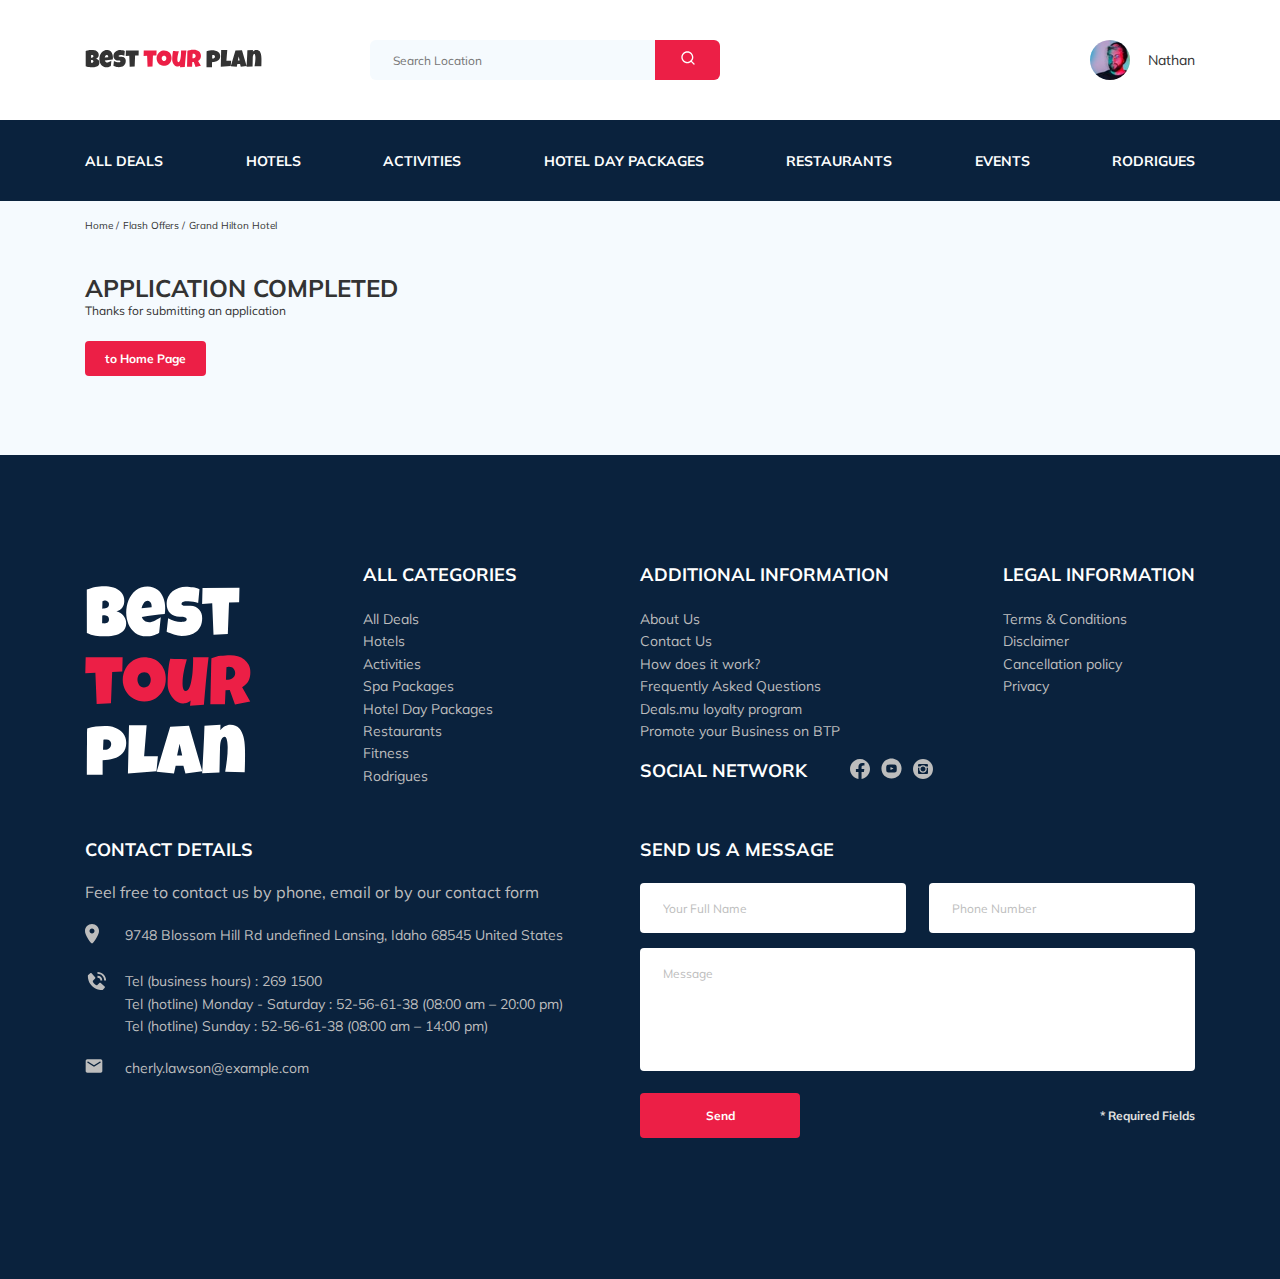
==== commit fa0d9470: "create: add button in home-page" ====
--- a/application.html
+++ b/application.html
@@ -119,7 +119,9 @@
           <div class="hotel-wrapper">
             <h1 class="hotel-name">Application completed</h1>
           </div>
-          <p class="hotel-description">Thanks for submitting an application
+          <p class="hotel-description">Thanks for submitting an application <br><br><br>
+            <a href="https://aleksey-veselov.ru/tour-plan/" class="button-home">
+              to Home Page</a>
         </div>
 
       </div>
--- a/css/style.css
+++ b/css/style.css
@@ -405,6 +405,22 @@
   line-height: 15px;
   border: none;
   border-radius: 4px;
+  cursor: pointer;
+}
+
+.button-home {
+  padding: 10px 20px;
+  width: 160px;
+  min-height: 45px;
+  color: #ffffff;
+  background-color: #EC1F46;
+  font-style: normal;
+  font-weight: bold;
+  font-size: 12px;
+  line-height: 15px;
+  border: none;
+  border-radius: 4px;
+  text-decoration: none;
   cursor: pointer;
 }
 
